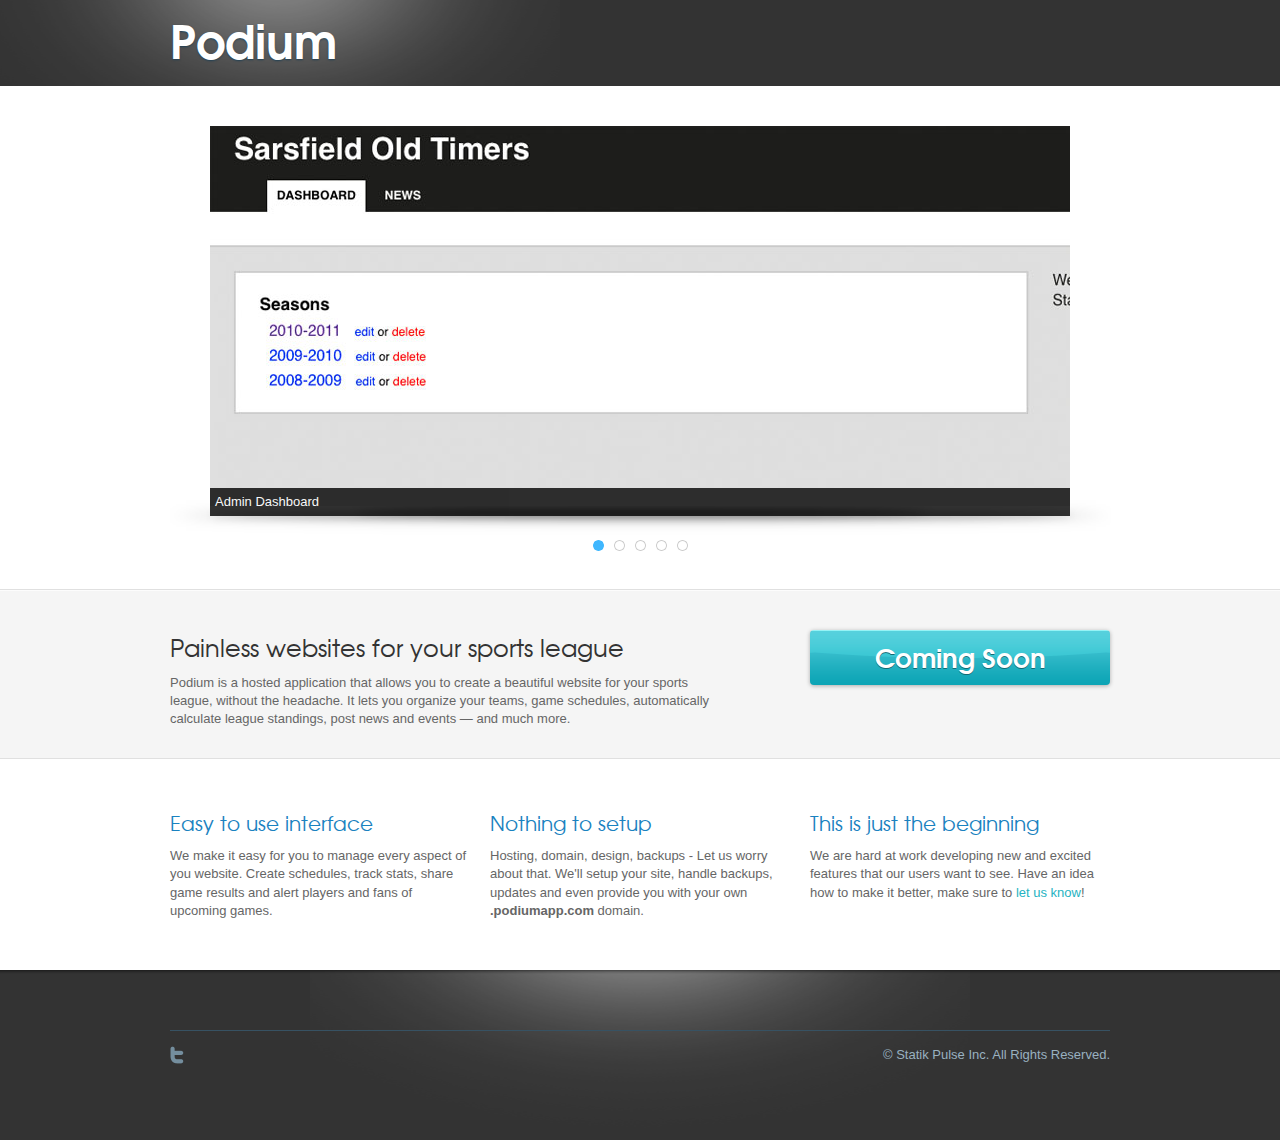
==== html/index.html @ 8e1256e8 "Capified the site." ====
<!DOCTYPE html PUBLIC "-//W3C//DTD XHTML 1.0 Strict//EN" "http://www.w3.org/TR/xhtml1/DTD/xhtml1-strict.dtd">
<html xmlns="http://www.w3.org/1999/xhtml">
<head>
<meta http-equiv="Content-Type" content="text/html; charset=utf-8" />
<title>Podium</title>
<script type="text/javascript" src="js/jquery-1.4.4.min.js"></script>
<script type="text/javascript" src="js/jquery.nivo.slider.pack.js"></script>
<script type="text/javascript" src="js/js.js"></script>
<script type="text/javascript">
$(window).load(function() {
	 $('.nivo-gallery > div').nivoSlider();
});
</script>
<link href="css/nivo-slider.css" rel="stylesheet" type="text/css" />
<link href="css/960.css" rel="stylesheet" type="text/css" />
<link href="css/reset.css" rel="stylesheet" type="text/css" />
<link href="css/podium.css" rel="stylesheet" type="text/css" />
</head>
<body>
<div class="wrapper">
  <div class="header clearfix">
    <div class="container_12">
      <h1 class="logo left"><a href="/">Podium</a> &nbsp;&nbsp;&nbsp;&nbsp;</h1>
    </div>
  </div>
  <div class="main-container clearfix">
    <div class="container_12">
      <div class="nivo-gallery">
        <div id="slider">
          <img src="images/04.jpg" alt="" title="Admin Dashboard" />
          <img src="images/05.jpg" alt="" title="News editor in Admin" />
          <img src="images/03.jpg" alt="" title="Game list in Admin" />
          <img src="images/02.jpg" alt="" title="Example of front page of a hockey site" />
          <img src="images/01.jpg" alt="" title="Team list drop down" />
        </div>
      </div>
    </div>
    <!-- gallery end -->
    <div class="call-to-action clearfix">
      <div class="container_12">
        <div class="grid_8">
					<h2>Painless websites for your sports league</h2>
					<p>Podium is a hosted application that allows you to create a beautiful website for your sports league, without the headache. It lets you organize your teams, game schedules, automatically calculate league standings, post news and events — and much more.</p>
				</div>
        <div class="grid_4 a-center">
          <p><a href="#" class="button large" onClick="return false;"><span>Coming Soon</span></a></p>
          <!-- <span class="grey">All features free while in beta.</span> -->
        </div>
      </div>
    </div>
    <!--div.call-to-action end -->
    <div class="features container_12 clearfix">
      <div class="feature grid_4">
        <div>
          <h3>Easy to use interface</h3>
          <p>We make it easy for you to manage every aspect of you website. Create schedules, track stats, share game results and alert players and fans of upcoming games.</p>
        </div>
      </div>
      <div class="feature grid_4">
        <div>
          <h3>Nothing to setup</h3>
          <p>Hosting, domain, design, backups - Let us worry about that. We'll setup your site, handle backups, updates and even provide you with your own <strong>.podiumapp.com</strong> domain.</p>
        </div>
      </div>
      <div class="feature grid_4">
        <div>
          <h3>This is just the beginning</h3>
          <p>We are hard at work developing new and excited features that our users want to see. Have an idea how to make it better, make sure to <a href="http://podium.uservoice.com">let us know</a>!</p>
        </div>
      </div>
    </div>  
    <!--div.features end -->
  </div>
  <div class="footer">
    <div class="clearfix">
      <div class="container_12">
        <div class="legality grid_12">
          <div class="social-networks left">
            <ul>
              <li><a href="http://twitter.com/podiumapp"><img src="images/i_twitter.png" alt="Twitter" /></a></li>
            </ul>
          </div>
          <div class="copyright right">&copy; Statik Pulse Inc. All Rights Reserved.</div>
        </div>
      </div>
    </div>
  </div>
</div>
</body>
</html>
---- html/css/960.css ----
/*
	960 Grid System ~ Core CSS.
	Learn more ~ http://960.gs/

	Licensed under GPL and MIT.
*/

/*
	Forces backgrounds to span full width,
	even if there is horizontal scrolling.
	Increase this if your layout is wider.

	Note: IE6 works fine without this fix.
*/

body {
	min-width: 960px;
}

/* `Containers
----------------------------------------------------------------------------------------------------*/

.container_12,
.container_16 {
	margin-left: auto;
	margin-right: auto;
	width: 960px;
}

/* `Grid >> Global
----------------------------------------------------------------------------------------------------*/

.grid_1,
.grid_2,
.grid_3,
.grid_4,
.grid_5,
.grid_6,
.grid_7,
.grid_8,
.grid_9,
.grid_10,
.grid_11,
.grid_12,
.grid_13,
.grid_14,
.grid_15,
.grid_16 {
	display: inline;
	float: left;
	margin-left: 10px;
	margin-right: 10px;
}

.push_1, .pull_1,
.push_2, .pull_2,
.push_3, .pull_3,
.push_4, .pull_4,
.push_5, .pull_5,
.push_6, .pull_6,
.push_7, .pull_7,
.push_8, .pull_8,
.push_9, .pull_9,
.push_10, .pull_10,
.push_11, .pull_11,
.push_12, .pull_12,
.push_13, .pull_13,
.push_14, .pull_14,
.push_15, .pull_15 {
	position: relative;
}

.container_12 .grid_3,
.container_16 .grid_4 {
	width: 220px;
}

.container_12 .grid_6,
.container_16 .grid_8 {
	width: 460px;
}

.container_12 .grid_9,
.container_16 .grid_12 {
	width: 700px;
}

.container_12 .grid_12,
.container_16 .grid_16 {
	width: 940px;
}

/* `Grid >> Children (Alpha ~ First, Omega ~ Last)
----------------------------------------------------------------------------------------------------*/

.alpha {
	margin-left: 0;
}

.omega {
	margin-right: 0;
}

/* `Grid >> 12 Columns
----------------------------------------------------------------------------------------------------*/

.container_12 .grid_1 {
	width: 60px;
}

.container_12 .grid_2 {
	width: 140px;
}

.container_12 .grid_4 {
	width: 300px;
}

.container_12 .grid_5 {
	width: 380px;
}

.container_12 .grid_7 {
	width: 540px;
}

.container_12 .grid_8 {
	width: 620px;
}

.container_12 .grid_10 {
	width: 780px;
}

.container_12 .grid_11 {
	width: 860px;
}

/* `Grid >> 16 Columns
----------------------------------------------------------------------------------------------------*/

.container_16 .grid_1 {
	width: 40px;
}

.container_16 .grid_2 {
	width: 100px;
}

.container_16 .grid_3 {
	width: 160px;
}

.container_16 .grid_5 {
	width: 280px;
}

.container_16 .grid_6 {
	width: 340px;
}

.container_16 .grid_7 {
	width: 400px;
}

.container_16 .grid_9 {
	width: 520px;
}

.container_16 .grid_10 {
	width: 580px;
}

.container_16 .grid_11 {
	width: 640px;
}

.container_16 .grid_13 {
	width: 760px;
}

.container_16 .grid_14 {
	width: 820px;
}

.container_16 .grid_15 {
	width: 880px;
}

/* `Prefix Extra Space >> Global
----------------------------------------------------------------------------------------------------*/

.container_12 .prefix_3,
.container_16 .prefix_4 {
	padding-left: 240px;
}

.container_12 .prefix_6,
.container_16 .prefix_8 {
	padding-left: 480px;
}

.container_12 .prefix_9,
.container_16 .prefix_12 {
	padding-left: 720px;
}

/* `Prefix Extra Space >> 12 Columns
----------------------------------------------------------------------------------------------------*/

.container_12 .prefix_1 {
	padding-left: 80px;
}

.container_12 .prefix_2 {
	padding-left: 160px;
}

.container_12 .prefix_4 {
	padding-left: 320px;
}

.container_12 .prefix_5 {
	padding-left: 400px;
}

.container_12 .prefix_7 {
	padding-left: 560px;
}

.container_12 .prefix_8 {
	padding-left: 640px;
}

.container_12 .prefix_10 {
	padding-left: 800px;
}

.container_12 .prefix_11 {
	padding-left: 880px;
}

/* `Prefix Extra Space >> 16 Columns
----------------------------------------------------------------------------------------------------*/

.container_16 .prefix_1 {
	padding-left: 60px;
}

.container_16 .prefix_2 {
	padding-left: 120px;
}

.container_16 .prefix_3 {
	padding-left: 180px;
}

.container_16 .prefix_5 {
	padding-left: 300px;
}

.container_16 .prefix_6 {
	padding-left: 360px;
}

.container_16 .prefix_7 {
	padding-left: 420px;
}

.container_16 .prefix_9 {
	padding-left: 540px;
}

.container_16 .prefix_10 {
	padding-left: 600px;
}

.container_16 .prefix_11 {
	padding-left: 660px;
}

.container_16 .prefix_13 {
	padding-left: 780px;
}

.container_16 .prefix_14 {
	padding-left: 840px;
}

.container_16 .prefix_15 {
	padding-left: 900px;
}

/* `Suffix Extra Space >> Global
----------------------------------------------------------------------------------------------------*/

.container_12 .suffix_3,
.container_16 .suffix_4 {
	padding-right: 240px;
}

.container_12 .suffix_6,
.container_16 .suffix_8 {
	padding-right: 480px;
}

.container_12 .suffix_9,
.container_16 .suffix_12 {
	padding-right: 720px;
}

/* `Suffix Extra Space >> 12 Columns
----------------------------------------------------------------------------------------------------*/

.container_12 .suffix_1 {
	padding-right: 80px;
}

.container_12 .suffix_2 {
	padding-right: 160px;
}

.container_12 .suffix_4 {
	padding-right: 320px;
}

.container_12 .suffix_5 {
	padding-right: 400px;
}

.container_12 .suffix_7 {
	padding-right: 560px;
}

.container_12 .suffix_8 {
	padding-right: 640px;
}

.container_12 .suffix_10 {
	padding-right: 800px;
}

.container_12 .suffix_11 {
	padding-right: 880px;
}

/* `Suffix Extra Space >> 16 Columns
----------------------------------------------------------------------------------------------------*/

.container_16 .suffix_1 {
	padding-right: 60px;
}

.container_16 .suffix_2 {
	padding-right: 120px;
}

.container_16 .suffix_3 {
	padding-right: 180px;
}

.container_16 .suffix_5 {
	padding-right: 300px;
}

.container_16 .suffix_6 {
	padding-right: 360px;
}

.container_16 .suffix_7 {
	padding-right: 420px;
}

.container_16 .suffix_9 {
	padding-right: 540px;
}

.container_16 .suffix_10 {
	padding-right: 600px;
}

.container_16 .suffix_11 {
	padding-right: 660px;
}

.container_16 .suffix_13 {
	padding-right: 780px;
}

.container_16 .suffix_14 {
	padding-right: 840px;
}

.container_16 .suffix_15 {
	padding-right: 900px;
}

/* `Push Space >> Global
----------------------------------------------------------------------------------------------------*/

.container_12 .push_3,
.container_16 .push_4 {
	left: 240px;
}

.container_12 .push_6,
.container_16 .push_8 {
	left: 480px;
}

.container_12 .push_9,
.container_16 .push_12 {
	left: 720px;
}

/* `Push Space >> 12 Columns
----------------------------------------------------------------------------------------------------*/

.container_12 .push_1 {
	left: 80px;
}

.container_12 .push_2 {
	left: 160px;
}

.container_12 .push_4 {
	left: 320px;
}

.container_12 .push_5 {
	left: 400px;
}

.container_12 .push_7 {
	left: 560px;
}

.container_12 .push_8 {
	left: 640px;
}

.container_12 .push_10 {
	left: 800px;
}

.container_12 .push_11 {
	left: 880px;
}

/* `Push Space >> 16 Columns
----------------------------------------------------------------------------------------------------*/

.container_16 .push_1 {
	left: 60px;
}

.container_16 .push_2 {
	left: 120px;
}

.container_16 .push_3 {
	left: 180px;
}

.container_16 .push_5 {
	left: 300px;
}

.container_16 .push_6 {
	left: 360px;
}

.container_16 .push_7 {
	left: 420px;
}

.container_16 .push_9 {
	left: 540px;
}

.container_16 .push_10 {
	left: 600px;
}

.container_16 .push_11 {
	left: 660px;
}

.container_16 .push_13 {
	left: 780px;
}

.container_16 .push_14 {
	left: 840px;
}

.container_16 .push_15 {
	left: 900px;
}

/* `Pull Space >> Global
----------------------------------------------------------------------------------------------------*/

.container_12 .pull_3,
.container_16 .pull_4 {
	left: -240px;
}

.container_12 .pull_6,
.container_16 .pull_8 {
	left: -480px;
}

.container_12 .pull_9,
.container_16 .pull_12 {
	left: -720px;
}

/* `Pull Space >> 12 Columns
----------------------------------------------------------------------------------------------------*/

.container_12 .pull_1 {
	left: -80px;
}

.container_12 .pull_2 {
	left: -160px;
}

.container_12 .pull_4 {
	left: -320px;
}

.container_12 .pull_5 {
	left: -400px;
}

.container_12 .pull_7 {
	left: -560px;
}

.container_12 .pull_8 {
	left: -640px;
}

.container_12 .pull_10 {
	left: -800px;
}

.container_12 .pull_11 {
	left: -880px;
}

/* `Pull Space >> 16 Columns
----------------------------------------------------------------------------------------------------*/

.container_16 .pull_1 {
	left: -60px;
}

.container_16 .pull_2 {
	left: -120px;
}

.container_16 .pull_3 {
	left: -180px;
}

.container_16 .pull_5 {
	left: -300px;
}

.container_16 .pull_6 {
	left: -360px;
}

.container_16 .pull_7 {
	left: -420px;
}

.container_16 .pull_9 {
	left: -540px;
}

.container_16 .pull_10 {
	left: -600px;
}

.container_16 .pull_11 {
	left: -660px;
}

.container_16 .pull_13 {
	left: -780px;
}

.container_16 .pull_14 {
	left: -840px;
}

.container_16 .pull_15 {
	left: -900px;
}

/* `Clear Floated Elements
----------------------------------------------------------------------------------------------------*/

/* http://sonspring.com/journal/clearing-floats */

.clear {
	clear: both;
	display: block;
	overflow: hidden;
	visibility: hidden;
	width: 0;
	height: 0; margin:0;
}

/* http://www.yuiblog.com/blog/2010/09/27/clearfix-reloaded-overflowhidden-demystified */

.clearfix:before,
.clearfix:after {
	content: '\0020';
	display: block;
	overflow: hidden;
	visibility: hidden;
	width: 0;
	height: 0;
}

.clearfix:after {
	clear: both;
}

/*
	The following zoom:1 rule is specifically for IE6 + IE7.
	Move to separate stylesheet if invalid CSS is a problem.
*/

.clearfix {
	zoom: 1;
}

a { text-decoration: none; }
a:focus { outline:0;}
.a-left { text-align:left!important;}
.a-right { text-align:right!important;}
.a-center { text-align:center!important;}
.left { float:left!important;}
.right { float:right!important;}
---- html/css/podium.css ----
﻿@charset "utf-8";
@font-face {
	font-family: 'TeXGyreAdventorRegular';
	src: url('../fonts/texgyreadventor-regular.eot');
	src: local('☺'), url('../fonts/texgyreadventor-regular.woff') format('woff'), url('../fonts/texgyreadventor-regular.ttf') format('truetype'), url('../fonts/texgyreadventor-regular.svg#webfontVNQ4fiYu') format('svg');
	font-weight: normal;
	font-style: normal;
}

@font-face {
	font-family: 'TeXGyreAdventorItalic';
	src: url('../fonts/texgyreadventor-italic.eot');
	src: local('☺'), url('../fonts/texgyreadventor-italic.woff') format('woff'), url('../fonts/texgyreadventor-italic.ttf') format('truetype'), url('../fonts/texgyreadventor-italic.svg#webfontT2RgH7m3') format('svg');
	font-weight: normal;
	font-style: normal;
}

@font-face {
	font-family: 'TeXGyreAdventorBold';
	src: url('../fonts/texgyreadventor-bold.eot');
	src: local('☺'), url('../fonts/texgyreadventor-bold.woff') format('woff'), url('../fonts/texgyreadventor-bold.ttf') format('truetype'), url('../fonts/texgyreadventor-bold.svg#webfont5xaUGbMa') format('svg');
	font-weight: normal;
	font-style: normal;
}

@font-face {
	font-family: 'TeXGyreAdventorBoldItalic';
	src: url('../fonts/texgyreadventor-bolditalic.eot');
	src: local('☺'), url('../fonts/texgyreadventor-bolditalic.woff') format('woff'), url('../fonts/texgyreadventor-bolditalic.ttf') format('truetype'), url('../fonts/texgyreadventor-bolditalic.svg#webfontNpLiKCmY') format('svg');
	font-weight: normal;
	font-style: normal;
}
.logo, .button {
	font-family: 'TeXGyreAdventorBold';
	font-weight: normal;
	font-style: normal;
}
.newsletterform label, .feature h3, .call-to-action h2, .gallery-texts h2 {
	font-family: 'TeXGyreAdventorRegular';
	font-weight: normal;
	font-style: normal;
}
body { background:#333; font-family: "Helvetica Neue", Helvetica, Arial, sans-serif; font-size:13px; color:#666;}
body.texture { background: #243a48 url(../images/texture-bottom.png) left -50px;}
input[type=text], input[type=email], textarea {font-family: "Helvetica Neue", Helvetica, Arial, sans-serif; font-size:14px; color:#999; padding: 12px 14px;}
input[type=text], input[type=email], textarea, .button span { border-radius:4px; -moz-border-radius:4px; -webkit-border-radius:4px;}
.button span { color:#fff; box-shadow: 0 1px 4px rgba(0,0,0,0.3); -moz-box-shadow:0 1px 4px rgba(0,0,0,0.3); -webkit-box-shadow: 0 1px 4px rgba(0,0,0,0.3); text-shadow: 0 1px 0 #146a73;}
.header, .footer { color:#99b1c0;}
.header a, .footer a { color:#fff;}
.main-container a { color:#25b3c2;}
.grey { color:#a3a5a6;}
.wrapper { width:100%; overflow:hidden;}
.logo { text-shadow: 0 1px 2px #224154;font-size:46px;  background: url(../images/highlight-top.png) no-repeat left top; padding: 15px 180px 25px; margin: 0 0 0 -170px; line-height:1; }
.main-container { background-color:#fff; padding: 40px 0;}

.normal-gallery { background: url(../images/bg-normal-gallery.png) no-repeat center 130px;  width:100%; position:relative; overflow:hidden; padding:0 0 40px;}
.normal-gallery > div, .normal-gallery ul{ height:218px!important; display: block;}
.normal-gallery ul li { width: 960px; height: 218px!important; }
.normal-gallery ul li span { display: block; background: url(../images/shadow-screenshot.png) no-repeat center bottom; padding: 0 50px 18px; width: 220px; height:200px; float:left; text-align:center;}
.normal-gallery #controls { text-align: center; padding-top:25px; margin:0;}
.normal-gallery #controls li { display: inline; margin: 0 5px; }
.normal-gallery #controls a,.nivo-controlNav a{ display: inline-block; background: url(../images/gallerynav.png) no-repeat left top; width:11px; height:0; padding-top:11px; overflow:hidden;}
.normal-gallery #controls a:hover, .nivo-controlNav a:hover { background-position: left -11px;}
.normal-gallery #controls li.current a, .nivo-controlNav a.active { background-position: left -22px;}
.normal-gallery .prevBtn, .normal-gallery .nextBtn { position: absolute;  top: 95px; width:10px; height:13px;}
.normal-gallery .prevBtn, .normal-gallery .nextBtn, 
.normal-gallery .prevBtn a, .normal-gallery .nextBtn a { background: url(../images/galleryarrow.png);}
.normal-gallery .prevBtn a, .normal-gallery .nextBtn a { display: block; height:0; padding-top: 10px; overflow:hidden;}
.normal-gallery .nextBtn, .normal-gallery .nextBtn a { background-position: left -13px; }
.normal-gallery .prevBtn { left:0;}
.normal-gallery .nextBtn { right:0;}

.nivo-gallery { background: url(../images/shadow-screenshot-big.png) no-repeat center bottom; padding-bottom:23px; margin-bottom:50px;}
.nivo-gallery > div { width: 860px; height:390px; margin: 0 auto; position:relative;}
.nivo-gallery img {	position:absolute; top:0px;	left:0px; display:none;}
.nivo-gallery > a { border:0; display:block;}

.nivo-controlNav { position:absolute; width:100%; left:0; text-align: center; bottom: -40px;}
.nivo-controlNav a { margin: 0 5px; }
.nivo-directionNav a { display: block; width:30px; height:30px; background:url(../images/arrows.png) no-repeat; text-indent:-9999px; border:0;}
a.nivo-nextNav { background-position:-30px 0; right:15px; }
a.nivo-prevNav { left:15px; }
.nivo-caption a {  color:#efe9d1; text-decoration:underline; }

.full-width-gallery { margin-top: -40px; position:relative;}
.full-width-gallery > div { width: 100%; background-repeat:no-repeat; background-position: center top; overflow:hidden; -moz-box-shadow: inset 0 1px 0 rgba(255,255,255,0.4)}
.full-width-gallery, 
.full-width-gallery + .call-to-action,
.full-width-gallery-nav {box-shadow: 0 -1px 3px rgba(0,0,0,0.15); -moz-box-shadow: 0 -1px 3px rgba(0,0,0,0.15); -webkit-box-shadow: 0 -1px 3px rgba(0,0,0,0.15);}
.full-width-gallery-nav { background: url(../images/controls.png) no-repeat center top; width:96px; height:40px; position: absolute; right:50%; margin: -40px -400px 0 0;  z-index:19;border-radius: 3px 3px 0 0; -moz-border-radius:3px 3px 0 0; -webkit-border-top-left-radius:3px; -webkit-border-top-right-radius:3px; border: solid #e0e0e0; border-width: 1px 1px 0;}
.full-width-gallery-nav span { width: 48px; height:40px; float:left;}
.full-width-gallery-nav span a { display: block;  padding-top:40px; height:0; overflow:hidden;}

.gallery-texts { background: url(../images/white.png); width:220px; height:320px; margin:0 0 0 10px; padding: 80px 40px 0; border: solid #fff; border-width: 0 1px; color:#333; box-shadow: 1px 0 20px rgba(0,0,0,0.3); -moz-box-shadow: 1px 0 20px rgba(0,0,0,0.3); -webkit-box-shadow: 1px 0 20px rgba(0,0,0,0.3);}
.gallery-texts h2 { font-size:22px; padding-bottom: 15px; margin-bottom:15px; border-bottom: solid 1px #ccc;}
.gallery-texts p { font-size:14px; line-height: 1.6;}


.call-to-action { background:#f5f5f5 url(../images/line.png) repeat-x left top; padding: 40px 0 20px; border-top: solid 1px #e0e0e0; border-bottom: solid 1px #e0e0e0;}
.call-to-action h2 { font-size:24px; color:#333;}
.call-to-action .grid_8 p {
  width: 550px;
}
.call-to-action .button, .call-to-action .button > span { display: block;text-align:center;}
.call-to-action .button > span { font-size:26px; background:#0ea5b6 url(../images/button55.png) repeat-x center top; height:55px; line-height:52px; }
.call-to-action .link { font-size:14px; text-decoration: underline;}
.call-to-action .link:hover { text-decoration: none;}
.features { padding-top: 50px; }
.feature div.icon + div { padding-left:40px; }
.feature h3 { font-size:20px; color:#1a82c0; }


.footer { background: url(../images/highlight-footer.png) no-repeat center top; }
.footer > div { background: url(../images/bg-footer.png) repeat-x left top; padding: 60px 0; min-height:50px;}
.newsletterform { padding-bottom:60px;}
.newsletterform label { font-size:24px; color:#fff; line-height:1.5;}
.newsletterform input[type=text],.newsletterform input[type=email] { background: #fff url(../images/bg-input.png) repeat-x left top; border: solid 1px #2a4352; box-shadow: 0 0 1px #7291a2; -moz-box-shadow: 0 0 1px #7291a2; -webkit-box-shadow: 0 0 1px #7291a2; width:190px;}
.newsletterform .button > span { background: #0ea5b6 url(../images/button40.png) repeat-x center top; font-size:16px; color:#fff; width:130px; height:40px; line-height:36px; border: solid 1px #2a373f;}
.legality { padding-top:15px; border-top: solid 1px #375263;}
.social-networks li { display: inline; margin-right: 15px;}
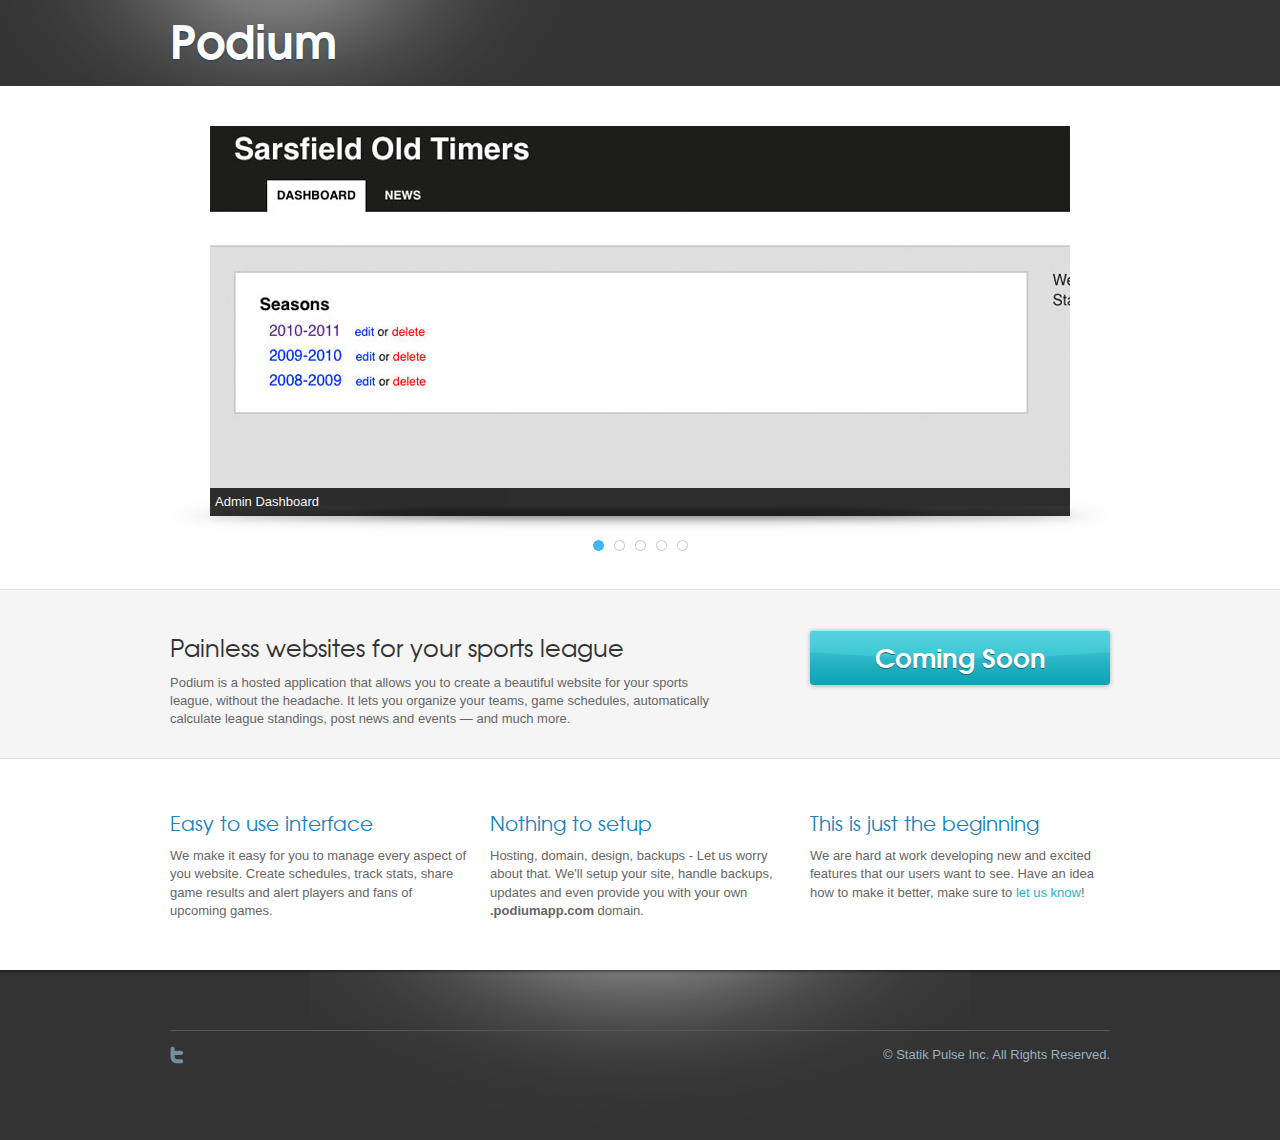
==== commit b6fb9d1c: "Update title, and footer colour." ====
--- a/html/index.html
+++ b/html/index.html
@@ -2,7 +2,7 @@
 <html xmlns="http://www.w3.org/1999/xhtml">
 <head>
 <meta http-equiv="Content-Type" content="text/html; charset=utf-8" />
-<title>Podium</title>
+<title>Podium - Painless websites for your sports league</title>
 <script type="text/javascript" src="js/jquery-1.4.4.min.js"></script>
 <script type="text/javascript" src="js/jquery.nivo.slider.pack.js"></script>
 <script type="text/javascript" src="js/js.js"></script>
--- a/html/css/podium.css
+++ b/html/css/podium.css
@@ -116,5 +116,5 @@
 .newsletterform label { font-size:24px; color:#fff; line-height:1.5;}
 .newsletterform input[type=text],.newsletterform input[type=email] { background: #fff url(../images/bg-input.png) repeat-x left top; border: solid 1px #2a4352; box-shadow: 0 0 1px #7291a2; -moz-box-shadow: 0 0 1px #7291a2; -webkit-box-shadow: 0 0 1px #7291a2; width:190px;}
 .newsletterform .button > span { background: #0ea5b6 url(../images/button40.png) repeat-x center top; font-size:16px; color:#fff; width:130px; height:40px; line-height:36px; border: solid 1px #2a373f;}
-.legality { padding-top:15px; border-top: solid 1px #375263;}
+.legality { padding-top:15px; border-top: solid 1px #555;}
 .social-networks li { display: inline; margin-right: 15px;}
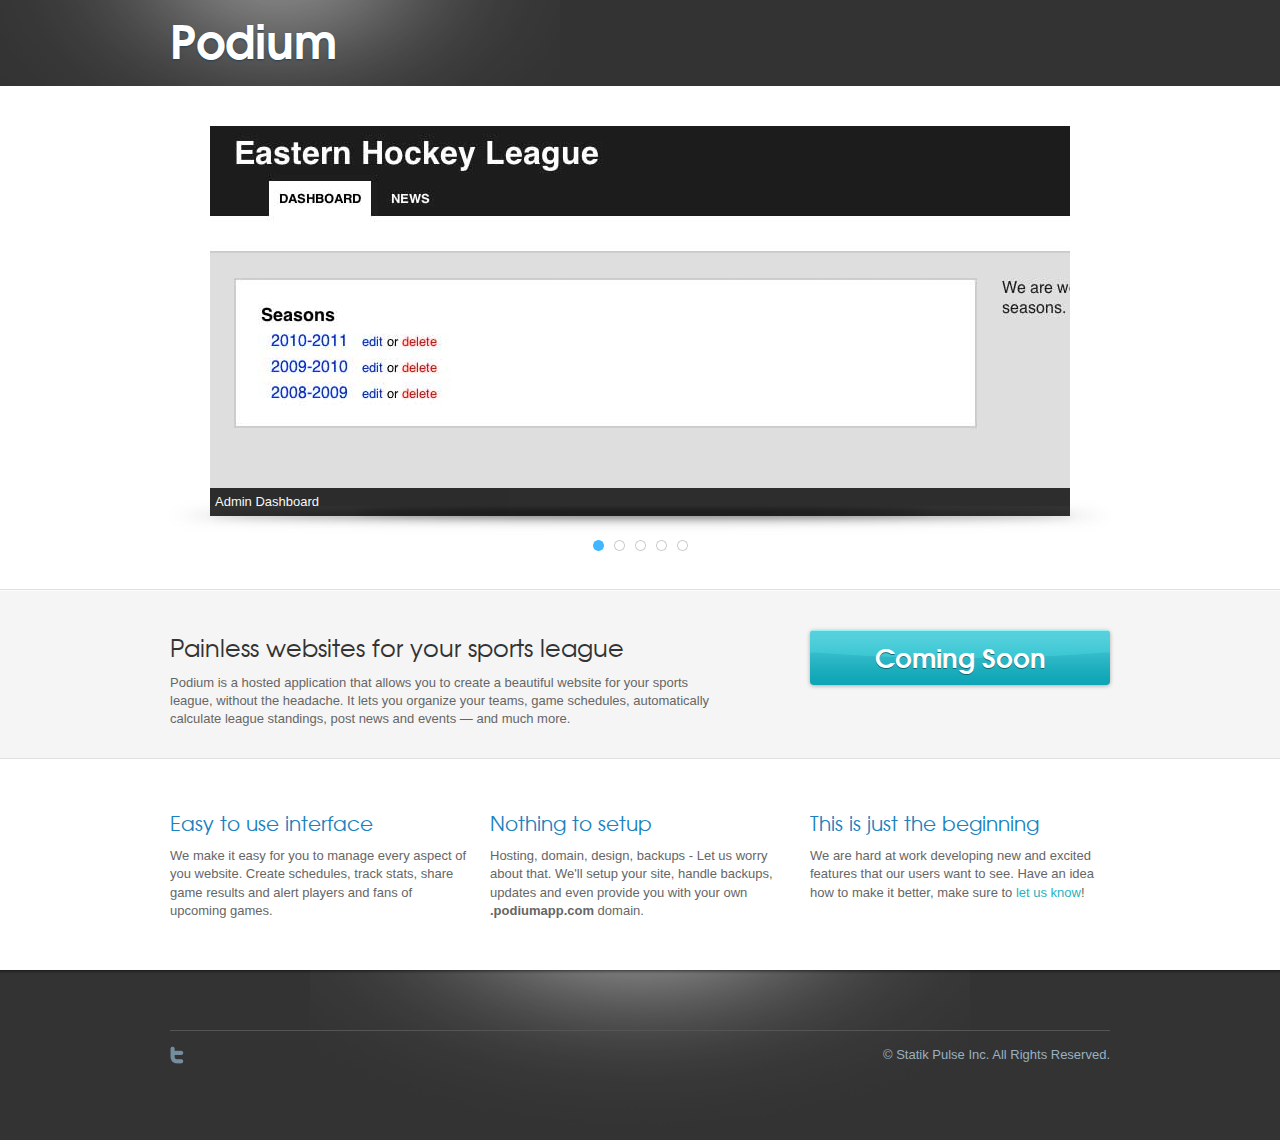
==== commit dd3c2699: "Slowed down slider." ====
--- a/html/index.html
+++ b/html/index.html
@@ -8,13 +8,29 @@
 <script type="text/javascript" src="js/js.js"></script>
 <script type="text/javascript">
 $(window).load(function() {
-	 $('.nivo-gallery > div').nivoSlider();
+	 $('.nivo-gallery > div').nivoSlider({
+		pauseTime:5000
+	});
 });
 </script>
 <link href="css/nivo-slider.css" rel="stylesheet" type="text/css" />
 <link href="css/960.css" rel="stylesheet" type="text/css" />
 <link href="css/reset.css" rel="stylesheet" type="text/css" />
 <link href="css/podium.css" rel="stylesheet" type="text/css" />
+<script type="text/javascript">
+
+  var _gaq = _gaq || [];
+  _gaq.push(['_setAccount', 'UA-349968-17']);
+  _gaq.push(['_setDomainName', '.podiumapp.com']);
+  _gaq.push(['_trackPageview']);
+
+  (function() {
+    var ga = document.createElement('script'); ga.type = 'text/javascript'; ga.async = true;
+    ga.src = ('https:' == document.location.protocol ? 'https://ssl' : 'http://www') + '.google-analytics.com/ga.js';
+    var s = document.getElementsByTagName('script')[0]; s.parentNode.insertBefore(ga, s);
+  })();
+
+</script>
 </head>
 <body>
 <div class="wrapper">
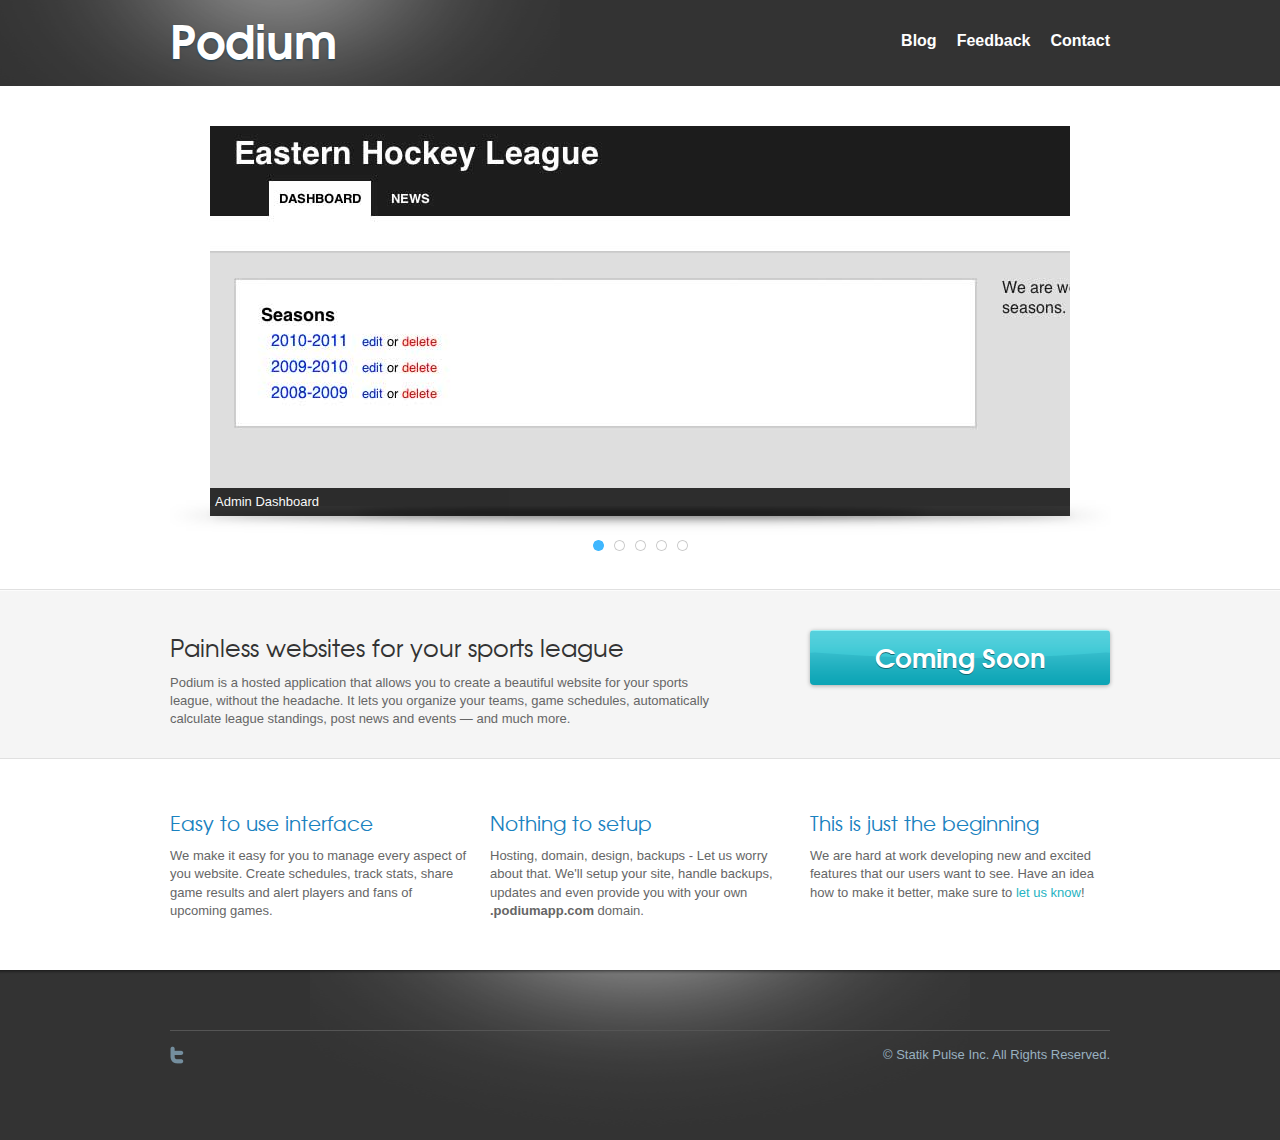
==== commit 4954a62d: "Blog, contact and feedback header links." ====
--- a/html/index.html
+++ b/html/index.html
@@ -37,6 +37,11 @@
   <div class="header clearfix">
     <div class="container_12">
       <h1 class="logo left"><a href="/">Podium</a> &nbsp;&nbsp;&nbsp;&nbsp;</h1>
+			<ul class="nav">
+				<li><a href="http://blog.podiumapp.com">Blog</a></li>
+				<li><a href="http://podium.uservoice.com">Feedback</a></li>
+				<li><a href="mailto:support@podiumapp.com">Contact</a></li>
+			</ul>
     </div>
   </div>
   <div class="main-container clearfix">
--- a/html/css/podium.css
+++ b/html/css/podium.css
@@ -47,6 +47,10 @@
 .button span { color:#fff; box-shadow: 0 1px 4px rgba(0,0,0,0.3); -moz-box-shadow:0 1px 4px rgba(0,0,0,0.3); -webkit-box-shadow: 0 1px 4px rgba(0,0,0,0.3); text-shadow: 0 1px 0 #146a73;}
 .header, .footer { color:#99b1c0;}
 .header a, .footer a { color:#fff;}
+.header .nav { float: right; margin-top: 30px;}
+.header .nav li { float: left; }
+.header .nav li a { margin: 0 10px; font-weight: bold; font-size: 16px;}
+.header .nav li a:hover { text-decoration: underline; }
 .main-container a { color:#25b3c2;}
 .grey { color:#a3a5a6;}
 .wrapper { width:100%; overflow:hidden;}
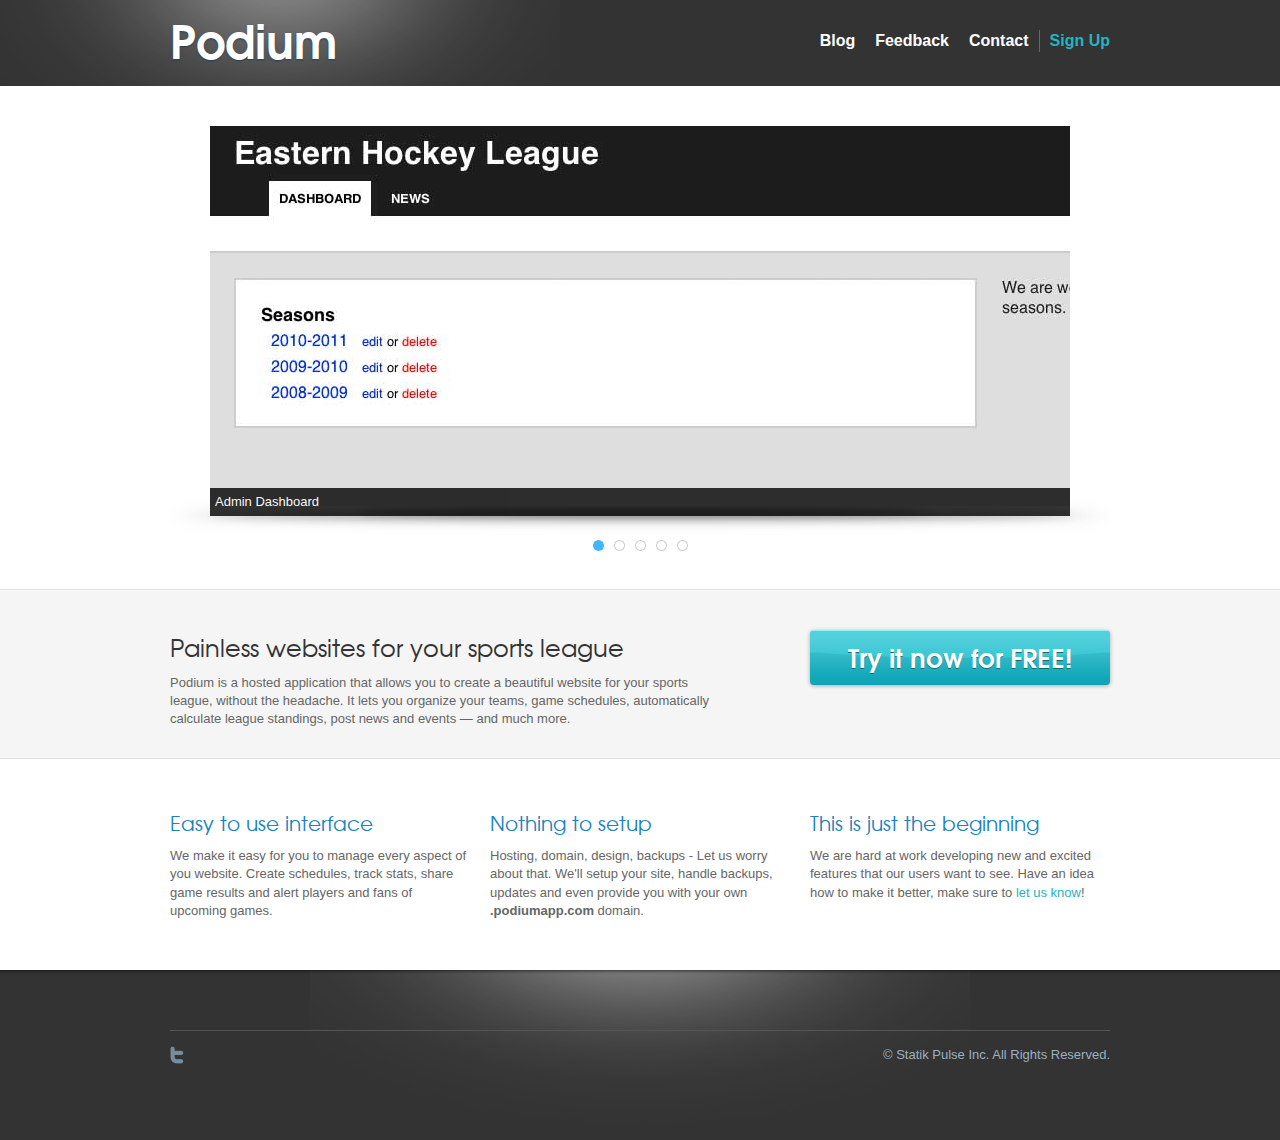
==== commit 32eb6312: "Signup button and link." ====
--- a/html/index.html
+++ b/html/index.html
@@ -41,6 +41,7 @@
 				<li><a href="http://blog.podiumapp.com">Blog</a></li>
 				<li><a href="http://podium.uservoice.com">Feedback</a></li>
 				<li><a href="mailto:support@podiumapp.com">Contact</a></li>
+				<li class="signup"><a href="http://signup.podiumapp.com">Sign Up</a></li>
 			</ul>
     </div>
   </div>
@@ -64,7 +65,7 @@
 					<p>Podium is a hosted application that allows you to create a beautiful website for your sports league, without the headache. It lets you organize your teams, game schedules, automatically calculate league standings, post news and events — and much more.</p>
 				</div>
         <div class="grid_4 a-center">
-          <p><a href="#" class="button large" onClick="return false;"><span>Coming Soon</span></a></p>
+          <p><a href="http://signup.podiumapp.com" class="button large"><span>Try it now for FREE!</span></a></p>
           <!-- <span class="grey">All features free while in beta.</span> -->
         </div>
       </div>
--- a/html/css/podium.css
+++ b/html/css/podium.css
@@ -50,6 +50,8 @@
 .header .nav { float: right; margin-top: 30px;}
 .header .nav li { float: left; }
 .header .nav li a { margin: 0 10px; font-weight: bold; font-size: 16px;}
+.header .nav li.signup { border-left: 1px solid #666;}
+.header .nav li.signup a { color: #25b3c2; }
 .header .nav li a:hover { text-decoration: underline; }
 .main-container a { color:#25b3c2;}
 .grey { color:#a3a5a6;}
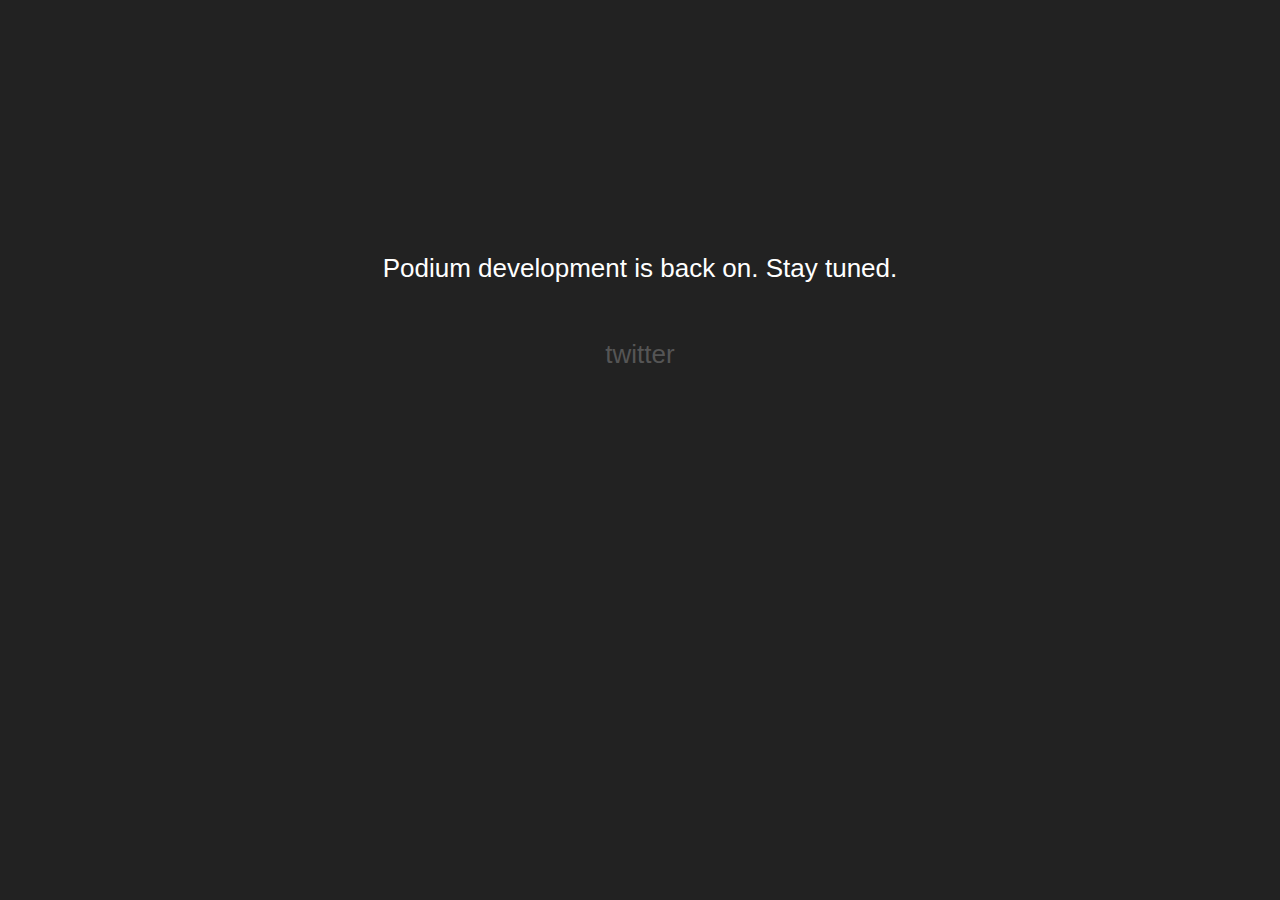
==== commit 49f6b4d1: "Back on" ====
--- a/html/index.html
+++ b/html/index.html
@@ -3,20 +3,7 @@
 <head>
 <meta http-equiv="Content-Type" content="text/html; charset=utf-8" />
 <title>Podium - Painless websites for your sports league</title>
-<script type="text/javascript" src="js/jquery-1.4.4.min.js"></script>
-<script type="text/javascript" src="js/jquery.nivo.slider.pack.js"></script>
-<script type="text/javascript" src="js/js.js"></script>
-<script type="text/javascript">
-$(window).load(function() {
-	 $('.nivo-gallery > div').nivoSlider({
-		pauseTime:5000
-	});
-});
-</script>
-<link href="css/nivo-slider.css" rel="stylesheet" type="text/css" />
-<link href="css/960.css" rel="stylesheet" type="text/css" />
-<link href="css/reset.css" rel="stylesheet" type="text/css" />
-<link href="css/podium.css" rel="stylesheet" type="text/css" />
+
 <script type="text/javascript">
 
   var _gaq = _gaq || [];
@@ -31,82 +18,32 @@
   })();
 
 </script>
+<style type="text/css" media="screen">
+	body {
+		background-color: #222;
+		color: #FFF;
+		text-align: center;
+		font-family: 'Helvetica Neue', Helvetica, Arial, sans-serif;
+		font-size: 26px;
+		line-height: 36px;
+	}
+	
+	div {
+		margin: 250px 0 50px;
+	}
+	
+	a {
+		text-decoration: none;
+		color: #555;
+	}
+	
+	a:hover {
+		color: #666;
+	}
+</style>
 </head>
 <body>
-<div class="wrapper">
-  <div class="header clearfix">
-    <div class="container_12">
-      <h1 class="logo left"><a href="/">Podium</a> &nbsp;&nbsp;&nbsp;&nbsp;</h1>
-			<ul class="nav">
-				<li><a href="http://blog.podiumapp.com">Blog</a></li>
-				<li><a href="http://podium.uservoice.com">Feedback</a></li>
-				<li><a href="mailto:support@podiumapp.com">Contact</a></li>
-				<li class="signup"><a href="http://signup.podiumapp.com">Sign Up</a></li>
-			</ul>
-    </div>
-  </div>
-  <div class="main-container clearfix">
-    <div class="container_12">
-      <div class="nivo-gallery">
-        <div id="slider">
-          <img src="images/04.jpg" alt="" title="Admin Dashboard" />
-          <img src="images/05.jpg" alt="" title="News editor in Admin" />
-          <img src="images/03.jpg" alt="" title="Game list in Admin" />
-          <img src="images/02.jpg" alt="" title="Example of front page of a hockey site" />
-          <img src="images/01.jpg" alt="" title="Team list drop down" />
-        </div>
-      </div>
-    </div>
-    <!-- gallery end -->
-    <div class="call-to-action clearfix">
-      <div class="container_12">
-        <div class="grid_8">
-					<h2>Painless websites for your sports league</h2>
-					<p>Podium is a hosted application that allows you to create a beautiful website for your sports league, without the headache. It lets you organize your teams, game schedules, automatically calculate league standings, post news and events — and much more.</p>
-				</div>
-        <div class="grid_4 a-center">
-          <p><a href="http://signup.podiumapp.com" class="button large"><span>Try it now for FREE!</span></a></p>
-          <!-- <span class="grey">All features free while in beta.</span> -->
-        </div>
-      </div>
-    </div>
-    <!--div.call-to-action end -->
-    <div class="features container_12 clearfix">
-      <div class="feature grid_4">
-        <div>
-          <h3>Easy to use interface</h3>
-          <p>We make it easy for you to manage every aspect of you website. Create schedules, track stats, share game results and alert players and fans of upcoming games.</p>
-        </div>
-      </div>
-      <div class="feature grid_4">
-        <div>
-          <h3>Nothing to setup</h3>
-          <p>Hosting, domain, design, backups - Let us worry about that. We'll setup your site, handle backups, updates and even provide you with your own <strong>.podiumapp.com</strong> domain.</p>
-        </div>
-      </div>
-      <div class="feature grid_4">
-        <div>
-          <h3>This is just the beginning</h3>
-          <p>We are hard at work developing new and excited features that our users want to see. Have an idea how to make it better, make sure to <a href="http://podium.uservoice.com">let us know</a>!</p>
-        </div>
-      </div>
-    </div>  
-    <!--div.features end -->
-  </div>
-  <div class="footer">
-    <div class="clearfix">
-      <div class="container_12">
-        <div class="legality grid_12">
-          <div class="social-networks left">
-            <ul>
-              <li><a href="http://twitter.com/podiumapp"><img src="images/i_twitter.png" alt="Twitter" /></a></li>
-            </ul>
-          </div>
-          <div class="copyright right">&copy; Statik Pulse Inc. All Rights Reserved.</div>
-        </div>
-      </div>
-    </div>
-  </div>
-</div>
+	<div>Podium development is back on. Stay tuned.</div>
+	<a href="http://twitter.com/statikpulse">twitter</a>
 </body>
 </html>
